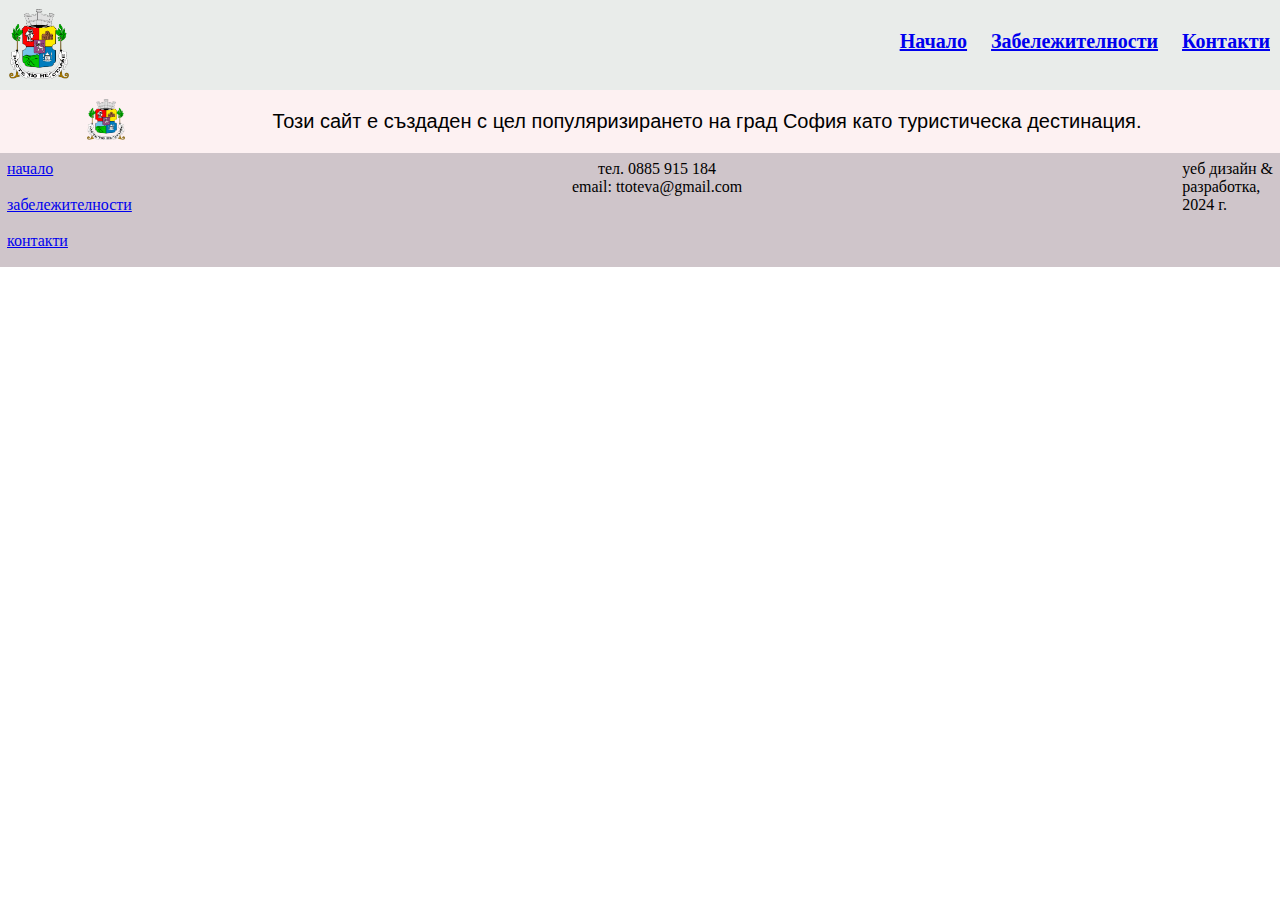
==== ProjectFiles/alexander_nevski.html @ 590617ea "created project files and added header and footer, index page finalized" ====
<!DOCTYPE html>

<html>
<head>
    <link rel = "stylesheet" href = "index_style.css">

    <div ID = "header"> 
        <div ID="logo">
            <img height = 70px width = 60px src = "images\sofia logo.png">
        </div>
        <div class = "info">
            <h1 class = "info-text"> <a  href="index.html"> Начало </a> </h1>
            <h1 class = "info-text"> <a href="landmarks.html"> Забележителности </a> </h1>
            <h1 class = "info-text"> <a href="contacts.html"> Контакти </a> </h1>
        </div>

    </div>
</head>

<body>
</body>



<footer>
    <div class = "upper-footer">
        <div ID = "logo">
            <img height = 41px width = 38px src = "images\sofia logo.png">
        </div>
        <div ID = "short-text"> 
            <p style = "font-size: 20px; font-family: sans-serif; float: center"> Този сайт е създаден с цел популяризирането на град София като туристическа дестинация. </p>
        </div>
    </div>

    <div class = "lower-footer">
        <div class = "left">
            <p> <a href="index.html"> начало </a> </p>
            <br>
            <p> <a href="landmarks.html"> забележителности </a> </p>
            <br>
            <p> <a href="contacts.html"> контакти </a> </p>
        </div>

        <div class = "right">
            <p> уеб дизайн & <br> разработка, <br> 2024 г.
        </div>
        
        <div class = "center"> 
            <p> тел. 0885 915 184 </p>
            <p> email: ttoteva@gmail.com </p>
        </div>
        

    </div>

</footer>




</html>
---- ProjectFiles/index_style.css ----
*
{
    padding: 0px;
    margin: 0px;
}

html, body
{
    height: 100%;
    width: 100%;
}


#title 
{
    background-color: #fbfcf7;
    padding: 100px 0;
    text-align: center;
    font-size: 50px;
    font-weight: bold;
    font-family: sans-serif;
    width: 100%;
    color: #929599;
}

#header
{
    height: 10%;
    background-color: #e9ecea;
    width: 100%;
}

#logo
{
    padding: 0px 0;
    margin: 9px;
    text-align: center;
    float: left;
    display: block;
}

.info
{
    float: right;
    text-align: center;
    height: 100%;
}

.info-text
{
    font-size: 20px;
    color: #9897ad;
    display: inline-block;
    padding: 20px 0;
    margin: 10px;
    text-align: center;
}

#hello
{
    text-align: center;
    padding: 100px 0; 
    color: black;
}

.upper-footer
{
    padding 70px 0;
    background-color: #fdf1f2;
    color: black;
}

#short-text
{
    text-align: center;
    padding: 20px 0; 
    color: black;
}

.lower-footer
{
    padding: 7px;
    height: 100px;
    background-color: #cfc5ca;
    color: black;
}

.left
{
    padding: 0px 0;
    text-align: left;
    float: left;
}

.center
{
    padding: 0px 0;
    text-align: center;
    float: center;
}

.right
{
    padding: 0px 0;
    text-align: left;
    float: right;
}
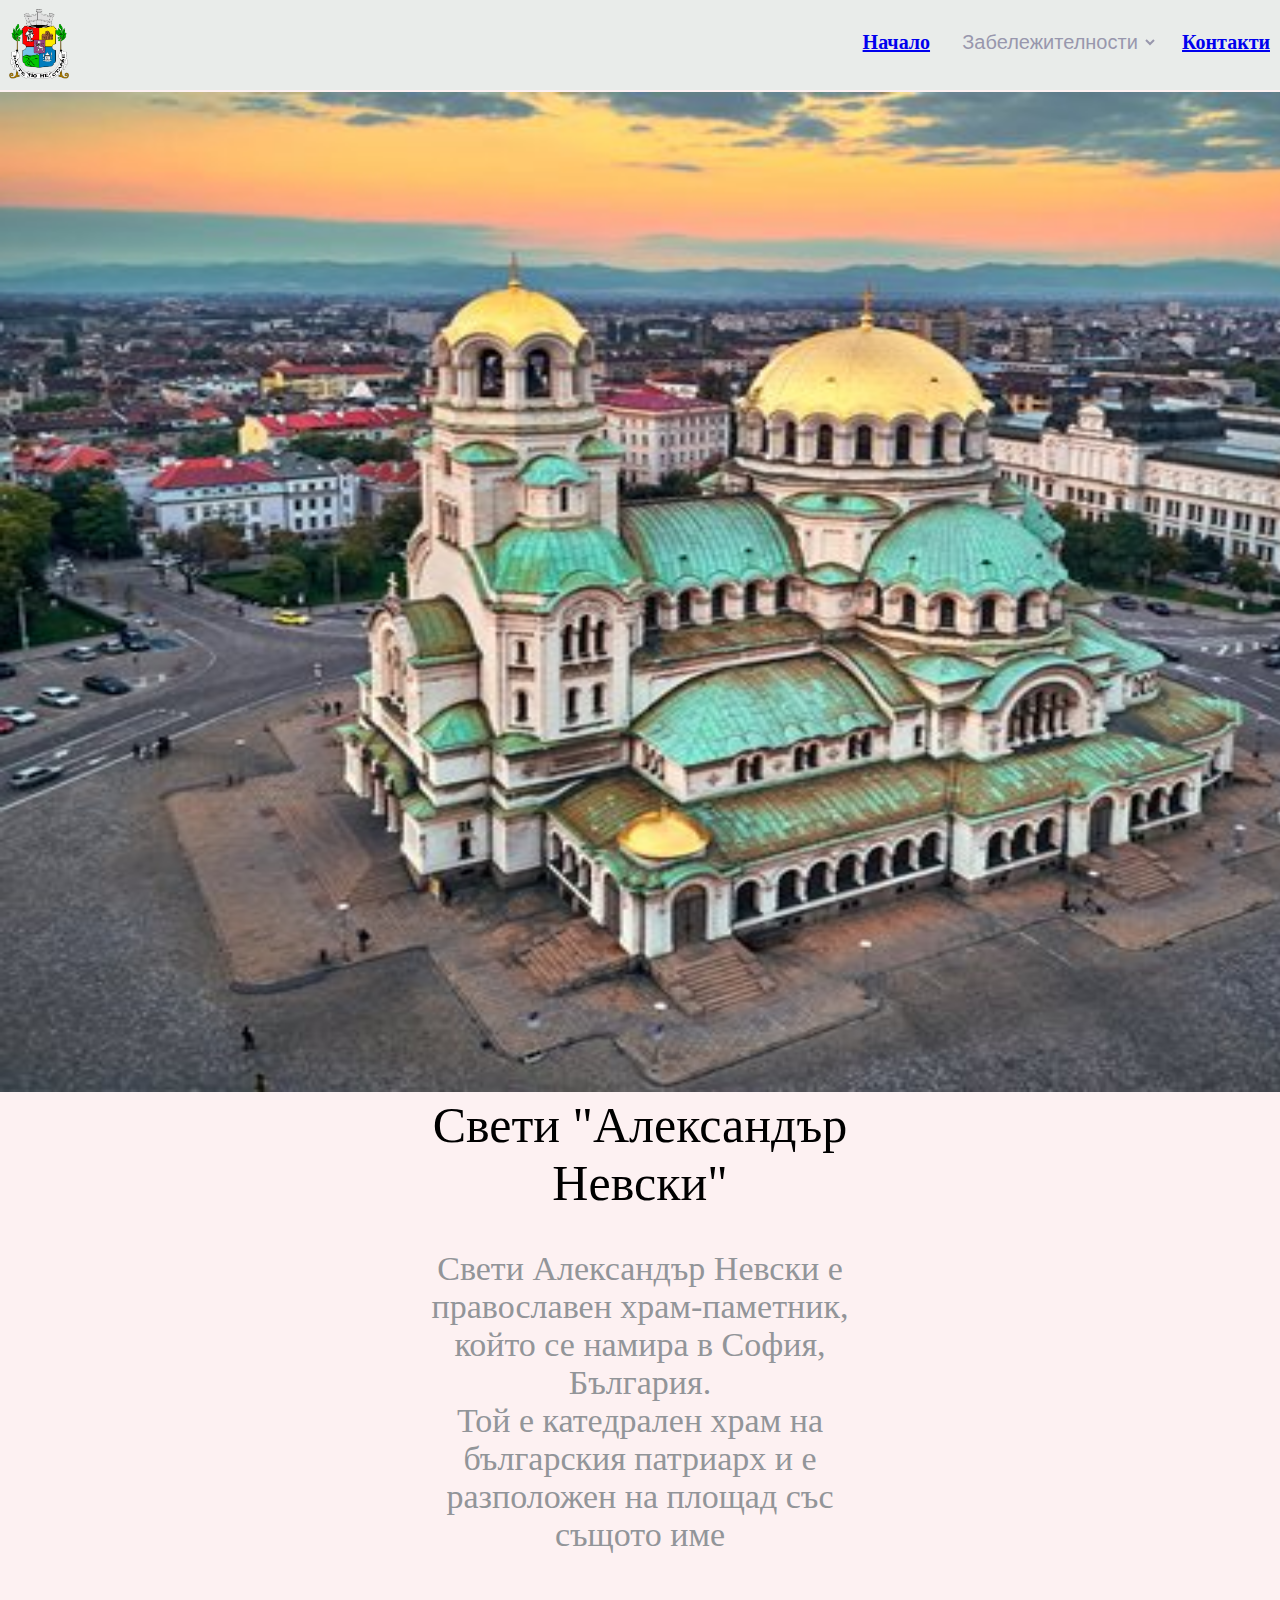
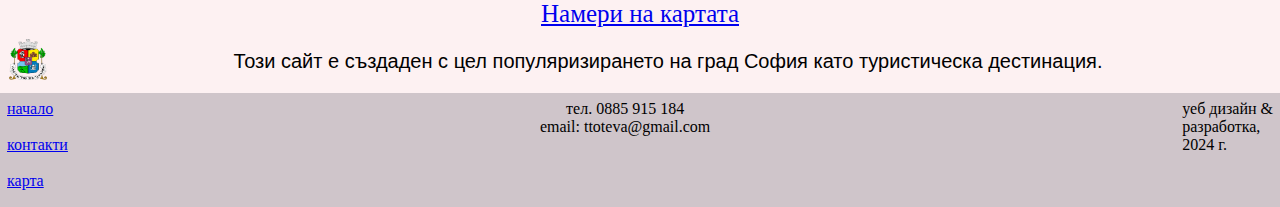
==== commit 75e1df6d: "beta version ready" ====
--- a/ProjectFiles/alexander_nevski.html
+++ b/ProjectFiles/alexander_nevski.html
@@ -10,14 +10,57 @@
         </div>
         <div class = "info">
             <h1 class = "info-text"> <a  href="index.html"> Начало </a> </h1>
-            <h1 class = "info-text"> <a href="landmarks.html"> Забележителности </a> </h1>
+            <select onchange="window.location=this.options[this.selectedIndex].value" class = "info-text combo">
+                <option value="Забележителности">Забележителности</option>
+                <option value="alexander_nevski.html"> Александър Невски </a> </option>
+                <option value="borisova_gradina.html"> Борисова Градина </a> </option>
+                <option value="lavov_most.html"> Лъвов мост </a> </option>
+                <option value="orlov_most.html"> Орлов Мост </a></option>
+                <option value="naroden_theatre.html"> Народен театър </a></option>
+            </select>
+
             <h1 class = "info-text"> <a href="contacts.html"> Контакти </a> </h1>
         </div>
 
     </div>
 </head>
-
-<body>
+<body style = "background-color:#fdf1f2;">
+    <div class = "center">
+        <img height = 1000px width = 1500px src = "images/alexander_nevski.jpg">
+        <div>
+            <p style = "font-size: 50px">
+                Свети "Александър
+                <br>
+                Невски"
+            </p>
+        </div>
+        <div>
+            <p style = "font-size: 34px; color: #929599">
+                <br>
+                Свети Александър Невски е
+                <br>
+                православен храм-паметник,
+                <br>
+                който се намира в София,
+                <br>
+                България.
+                <br>
+                Той е катедрален храм на
+                <br>
+                българския патриарх и е
+                <br>
+                разположен на площад със
+                <br>
+                същото име
+                <br>
+                <br>
+                <a style = "font-size: 25px" href = "https://www.google.com/maps/place/%D0%9F%D0%B0%D1%82%D1%80%D0%B8%D0%B0%D1%80%D1%88%D0%B5%D1%81%D0%BA%D0%B0+%D0%BA%D0%B0%D1%82%D0%B5%D0%B4%D1%80%D0%B0%D0%BB%D0%B0+%E2%80%9E%D0%A1%D0%B2%D0%B5%D1%82%D0%B8+%D0%90%D0%BB%D0%B5%D0%BA%D1%81%D0%B0%D0%BD%D0%B4%D1%8A%D1%80+%D0%9D%D0%B5%D0%B2%D1%81%D0%BA%D0%B8%E2%80%9C/@42.6958886,23.3302901,17z/data=!3m1!4b1!4m6!3m5!1s0x40aa85712687e499:0x29370f3a6e85350!8m2!3d42.6958847!4d23.3328704!16zL20vMGI0cGNm?entry=ttu">
+                    Намери на картата 
+                </a>
+                <br>
+            </p>
+        </div>
+    </div>
 </body>
 
 
@@ -36,9 +79,9 @@
         <div class = "left">
             <p> <a href="index.html"> начало </a> </p>
             <br>
-            <p> <a href="landmarks.html"> забележителности </a> </p>
+            <p> <a href="contacts.html"> контакти </a> </p>
             <br>
-            <p> <a href="contacts.html"> контакти </a> </p>
+            <p> <a href="sitemap.html"> карта </a> </p>
         </div>
 
         <div class = "right">
--- a/ProjectFiles/index_style.css
+++ b/ProjectFiles/index_style.css
@@ -54,6 +54,7 @@
     padding: 20px 0;
     margin: 10px;
     text-align: center;
+    border: none;
 }
 
 #hello
@@ -94,9 +95,9 @@
 
 .center
 {
+	margin: auto;
     padding: 0px 0;
     text-align: center;
-    float: center;
 }
 
 .right
@@ -105,3 +106,8 @@
     text-align: left;
     float: right;
 }
+
+.combo
+{
+    background-color: #e9ecea;
+}
